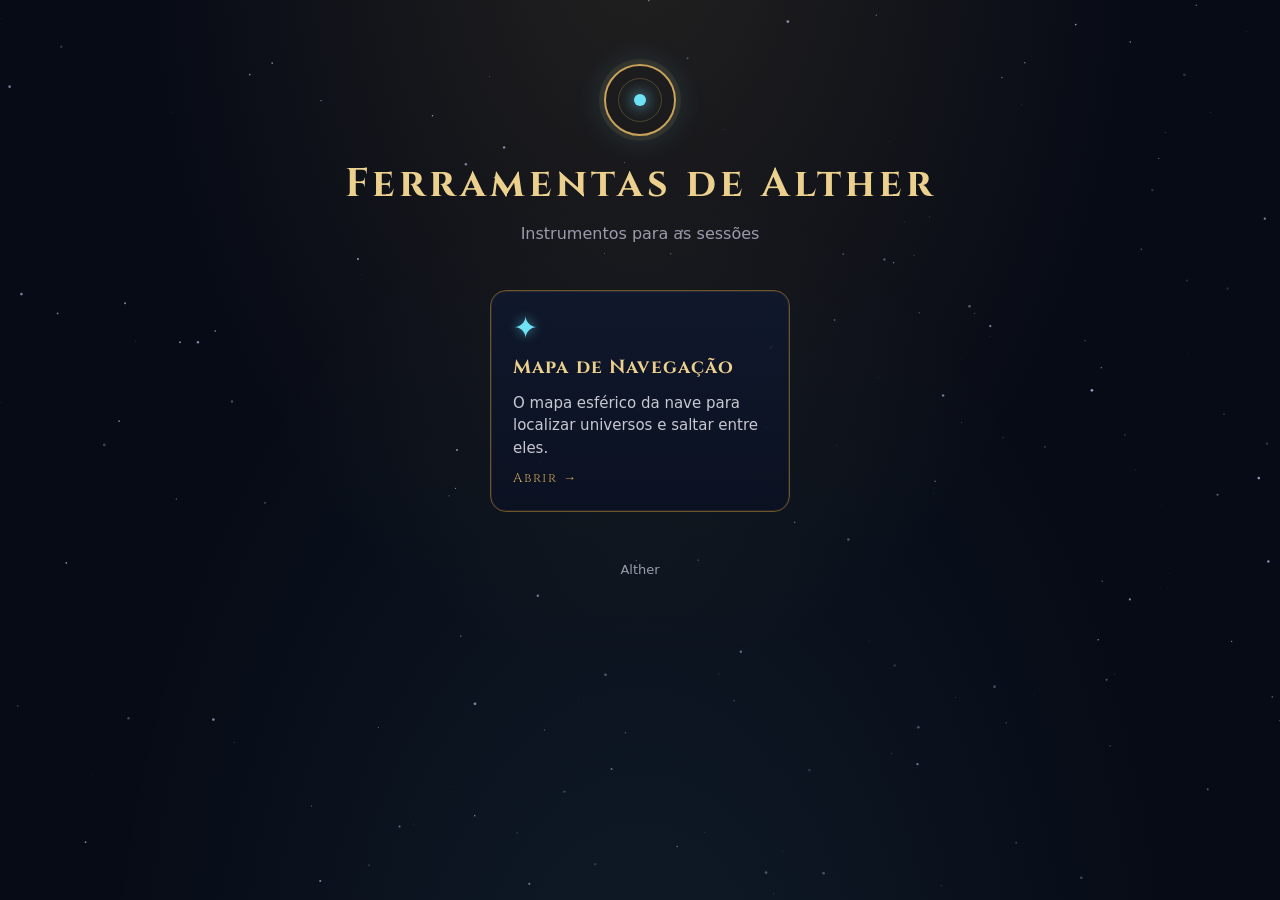
==== index.html @ 3517df0e "Adiciona página inicial e painel de controle ao Mapa de Navegação Página inicial (index.html na raiz" ====
<!doctype html>
<html lang="pt-BR">
<head>
<meta charset="utf-8">
<meta name="viewport" content="width=device-width, initial-scale=1, viewport-fit=cover">
<meta name="theme-color" content="#070b16">
<title>Ferramentas de Alther</title>
<link rel="preconnect" href="https://fonts.googleapis.com">
<link rel="preconnect" href="https://fonts.gstatic.com" crossorigin>
<link href="https://fonts.googleapis.com/css2?family=Cinzel:wght@500;700&display=swap" rel="stylesheet">
<style>
  :root {
    --bg: #070b16;
    --brass: #c9a35a;
    --brass-hi: #ecd08e;
    --brass-lo: #6e5525;
    --line: rgba(201, 163, 90, 0.32);
    --text: #e9e3d2;
    --muted: #9a9cab;
    --energy: #6fe3f5;
    --display: "Cinzel", Georgia, serif;
  }
  * { box-sizing: border-box; }
  html, body { margin: 0; min-height: 100%; }
  body {
    background:
      radial-gradient(ellipse at 50% -10%, rgba(201,163,90,0.14), transparent 55%),
      radial-gradient(ellipse at 50% 120%, rgba(111,227,245,0.08), transparent 60%),
      var(--bg);
    color: var(--text);
    font: 16px/1.5 system-ui, -apple-system, "Segoe UI", Roboto, sans-serif;
    min-height: 100vh;
  }
  canvas#stars { position: fixed; inset: 0; width: 100%; height: 100%; z-index: 0; pointer-events: none; }
  main { position: relative; z-index: 1; max-width: 860px; margin: 0 auto; padding: 64px 16px 48px; }
  header { text-align: center; margin-bottom: 44px; }
  .sigil {
    width: 72px; height: 72px; margin: 0 auto 18px; border-radius: 50%;
    border: 2px solid var(--brass); position: relative;
    box-shadow: 0 0 0 5px rgba(201,163,90,0.1), 0 0 30px rgba(111,227,245,0.18);
  }
  .sigil::before, .sigil::after { content: ""; position: absolute; inset: 12px; border-radius: 50%; border: 1px solid var(--line); }
  .sigil::after { inset: 28px; background: var(--energy); border: none; box-shadow: 0 0 16px var(--energy); }
  h1 { font-family: var(--display); font-weight: 700; letter-spacing: 0.1em; color: var(--brass-hi); font-size: clamp(26px, 6vw, 40px); margin: 0; }
  header p { color: var(--muted); margin: 8px 0 0; }

  .tools { list-style: none; padding: 0; margin: 0; display: flex; flex-wrap: wrap; justify-content: center; gap: 18px; }
  .tools li { flex: 0 1 300px; }
  .tool {
    display: flex; flex-direction: column; gap: 10px; height: 100%;
    padding: 22px; border-radius: 16px; text-decoration: none; color: inherit;
    background: linear-gradient(180deg, rgba(16,24,46,0.9), rgba(11,17,34,0.9));
    border: 1px solid var(--brass-lo);
    box-shadow: inset 0 0 0 1px rgba(236,208,142,0.1);
    transition: transform 0.2s ease, border-color 0.2s ease, box-shadow 0.2s ease;
    min-height: 180px;
  }
  .tool:hover, .tool:focus-visible {
    transform: translateY(-3px); border-color: var(--brass);
    box-shadow: inset 0 0 0 1px rgba(236,208,142,0.2), 0 10px 30px rgba(111,227,245,0.12);
    outline: none;
  }
  .tool .icon { font-size: 30px; line-height: 1; color: var(--energy); text-shadow: 0 0 12px rgba(111,227,245,0.6); }
  .tool h2 { font-family: var(--display); font-size: 19px; letter-spacing: 0.06em; color: var(--brass-hi); margin: 0; font-weight: 700; }
  .tool p { margin: 0; color: #c7c8d2; font-size: 15px; flex: 1; }
  .tool .go { font-family: var(--display); font-size: 13px; letter-spacing: 0.14em; color: var(--brass); }
  footer { text-align: center; color: var(--muted); font-size: 13px; margin-top: 48px; }
</style>
</head>
<body>
<canvas id="stars" aria-hidden="true"></canvas>
<main>
  <header>
    <div class="sigil" aria-hidden="true"></div>
    <h1>Ferramentas de Alther</h1>
    <p>Instrumentos para as sessões</p>
  </header>

  <ul class="tools">
    <li>
      <a class="tool" href="tools/mapa-navegacao/">
        <span class="icon" aria-hidden="true">✦</span>
        <h2>Mapa de Navegação</h2>
        <p>O mapa esférico da nave para localizar universos e saltar entre eles.</p>
        <span class="go">Abrir →</span>
      </a>
    </li>
  </ul>

  <footer>Alther</footer>
</main>
<script>
  (() => {
    const c = document.getElementById('stars');
    const ctx = c.getContext('2d');
    let seed = 11;
    const rnd = () => (seed = (seed * 16807) % 2147483647) / 2147483647;
    const stars = Array.from({ length: 180 }, () => ({ x: rnd(), y: rnd(), r: rnd() * 1.2 + 0.2, a: rnd() * 0.6 + 0.15 }));
    function draw() {
      const dpr = window.devicePixelRatio || 1;
      c.width = innerWidth * dpr; c.height = innerHeight * dpr;
      ctx.setTransform(dpr, 0, 0, dpr, 0, 0);
      for (const s of stars) {
        ctx.globalAlpha = s.a; ctx.fillStyle = '#c9d4ff';
        ctx.beginPath(); ctx.arc(s.x * innerWidth, s.y * innerHeight, s.r, 0, Math.PI * 2); ctx.fill();
      }
    }
    addEventListener('resize', draw);
    draw();
  })();
</script>
</body>
</html>
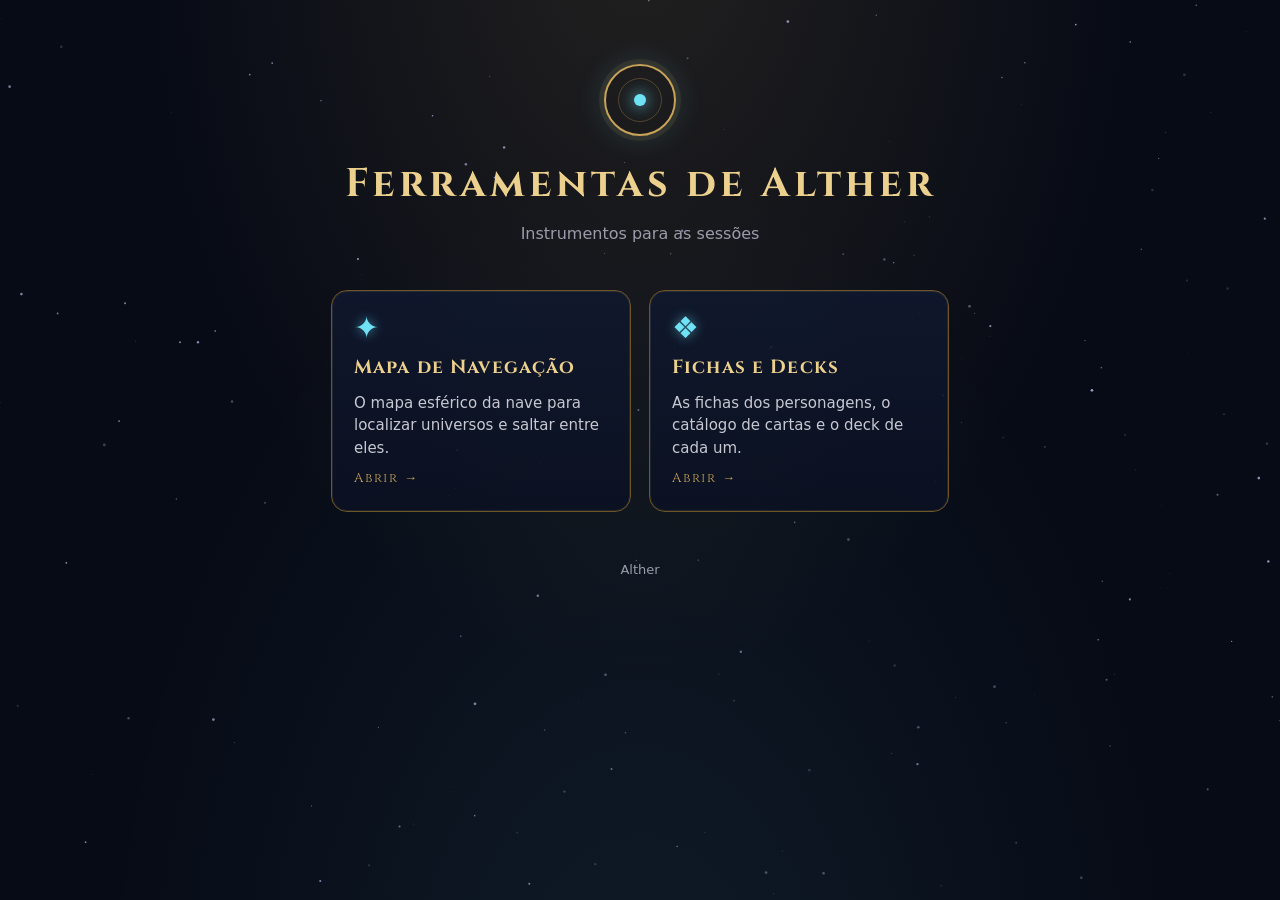
==== commit cec5ed70: "Adiciona a ferramenta Fichas e Decks Ficha de personagem, catálogo de cartas, aquisição e montagem d" ====
--- a/index.html
+++ b/index.html
@@ -85,6 +85,14 @@
         <span class="go">Abrir →</span>
       </a>
     </li>
+    <li>
+      <a class="tool" href="tools/fichas/">
+        <span class="icon" aria-hidden="true">❖</span>
+        <h2>Fichas e Decks</h2>
+        <p>As fichas dos personagens, o catálogo de cartas e o deck de cada um.</p>
+        <span class="go">Abrir →</span>
+      </a>
+    </li>
   </ul>
 
   <footer>Alther</footer>
